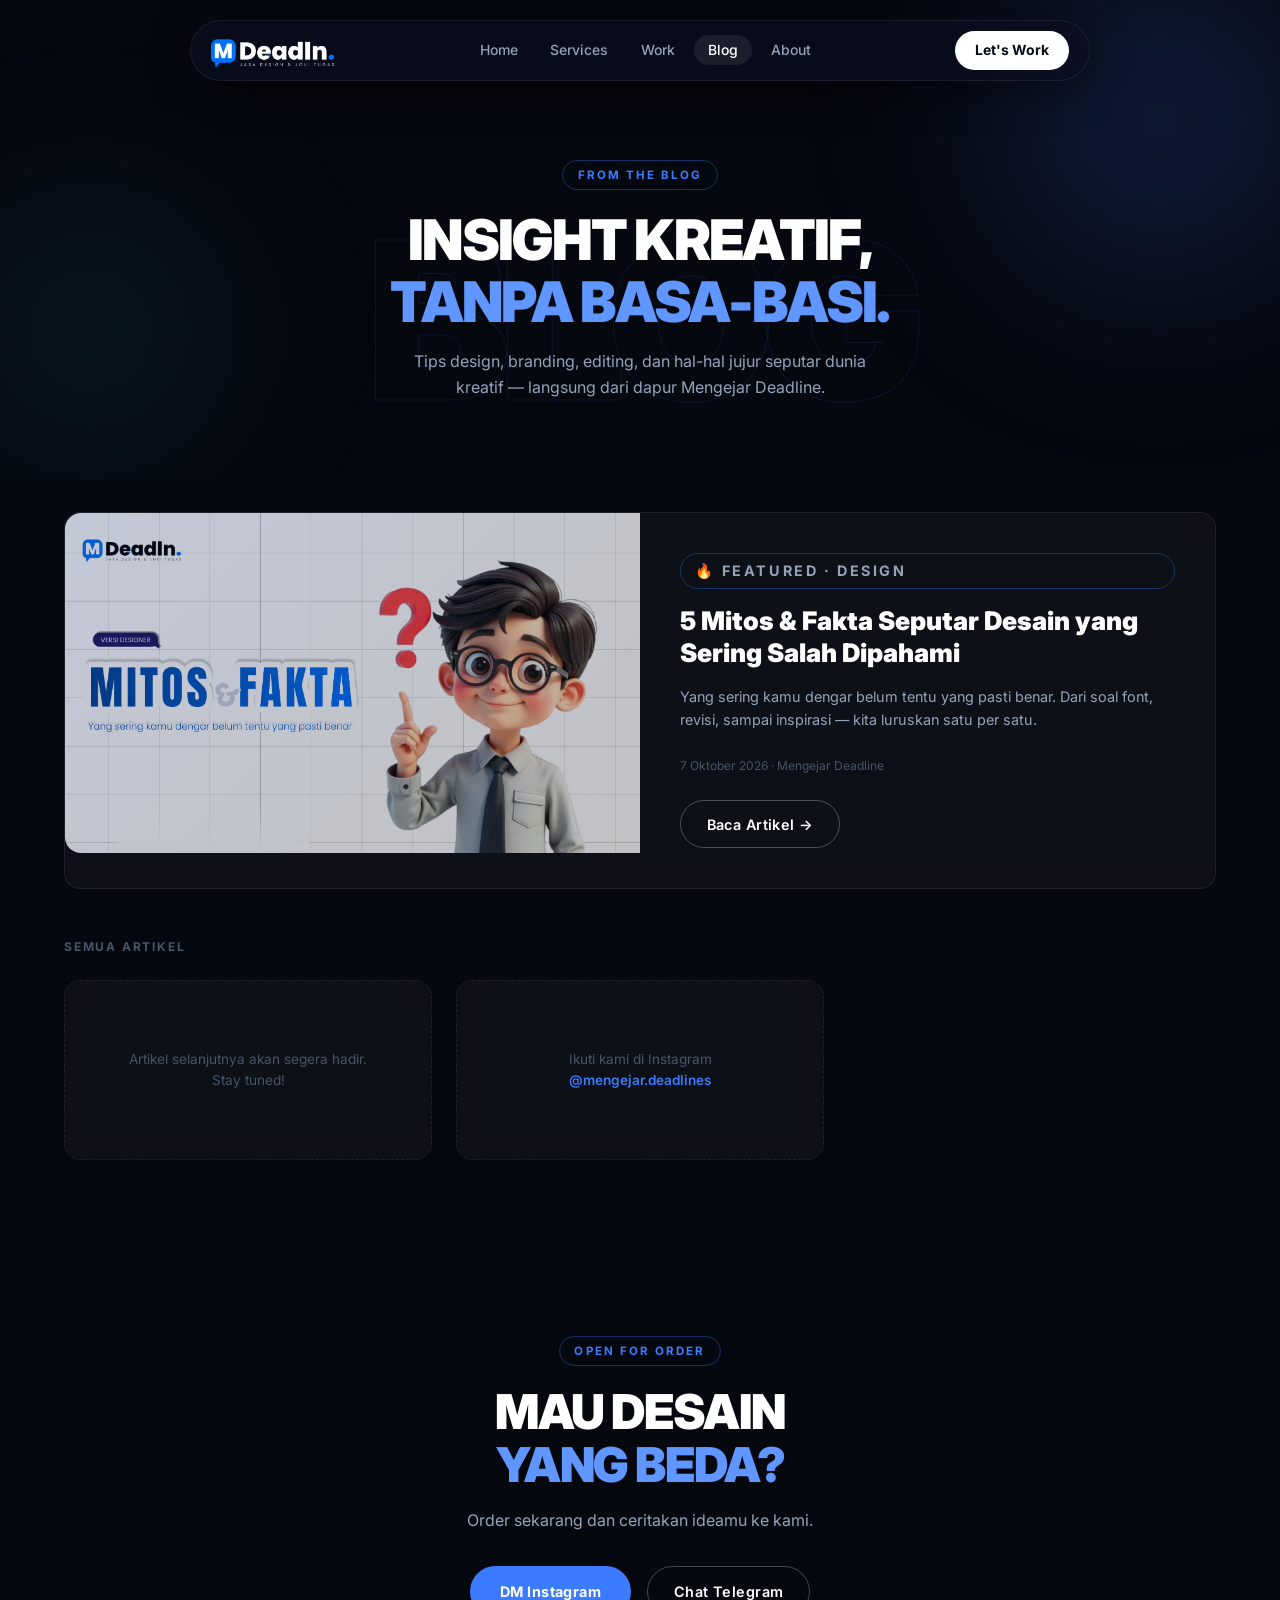
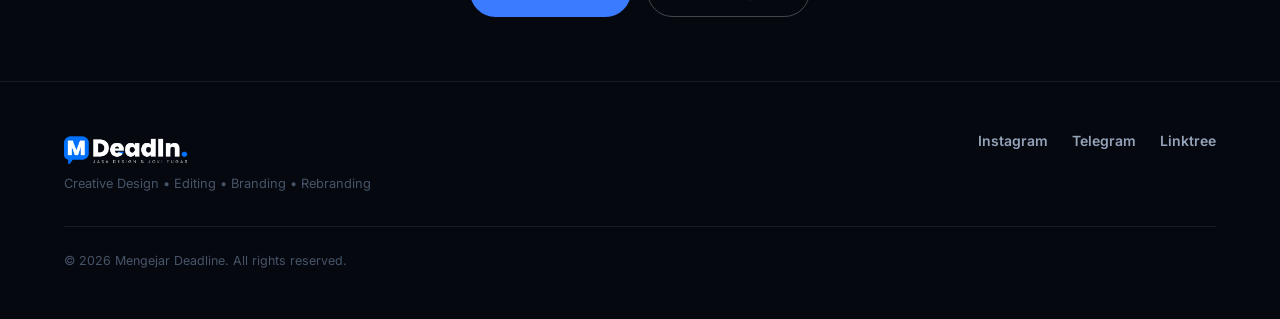
==== blog.html @ 0d85c599 "mengejar deadline" ====
<!DOCTYPE html>
<html lang="id">
<head>
  <meta charset="UTF-8" />
  <meta name="viewport" content="width=device-width, initial-scale=1.0" />
  <title>Blog — Mengejar Deadline | Tips Design, Branding & Kreatif</title>
  <meta name="description" content="Baca artikel seputar design, branding, video editing, dan dunia kreatif dari Mengejar Deadline. Insight jujur untuk kamu yang mau tampil lebih profesional." />
  <meta property="og:title" content="Blog — Mengejar Deadline" />
  <meta property="og:description" content="Tips design, branding, editing, dan insight kreatif dari Mengejar Deadline." />
  <meta property="og:type" content="website" />
  <link rel="preconnect" href="https://fonts.googleapis.com" />
  <link rel="preconnect" href="https://fonts.gstatic.com" crossorigin />
  <link href="https://fonts.googleapis.com/css2?family=Inter:wght@400;500;600;700;800;900&display=swap" rel="stylesheet" />
  <link rel="stylesheet" href="style.css" />
  <style>
    /* Blog-specific overrides */
    .blog-hero {
      padding: 10rem 1.5rem 5rem;
      text-align: center;
      position: relative;
      overflow: hidden;
    }
    .blog-hero .orb-1 { top: -80px; right: -80px; width: 400px; height: 400px; }
    .blog-hero .orb-2 { bottom: 0; left: -60px; width: 300px; height: 300px; }

    .blog-index-grid {
      display: grid;
      grid-template-columns: repeat(auto-fill, minmax(320px, 1fr));
      gap: 1.5rem;
    }

    .blog-index-card {
      display: block;
      cursor: pointer;
      text-decoration: none;
    }
    .blog-index-card .blog-card-img {
      height: 200px;
      width: 100%;
      object-fit: cover;
      background: linear-gradient(135deg, rgba(26,58,143,0.6), rgba(6,8,16,1));
      position: relative;
      overflow: hidden;
    }
    .blog-index-card .blog-card-img img {
      width: 100%; height: 100%; object-fit: cover; opacity: 0.75;
    }
    .blog-index-card .card-cat-badge {
      position: absolute;
      top: 1rem; left: 1rem;
      font-size: 0.65rem;
      font-weight: 700;
      letter-spacing: 0.15em;
      text-transform: uppercase;
      color: #fff;
      background: var(--blue);
      padding: 0.25rem 0.7rem;
      border-radius: 999px;
    }
    .blog-index-card .blog-card-body {
      padding: 1.5rem;
    }
    .blog-index-card .blog-card-body h3 {
      font-size: 1.1rem;
      font-weight: 800;
      color: #fff;
      line-height: 1.3;
      margin-bottom: 0.6rem;
    }
    .blog-index-card .blog-card-body p {
      font-size: 0.85rem;
      color: var(--gray-2);
      line-height: 1.6;
      margin-bottom: 1rem;
    }
    .blog-index-card .blog-card-body .blog-meta {
      font-size: 0.75rem;
      color: var(--gray-3);
    }

    /* Featured post */
    .featured-post {
      display: grid;
      grid-template-columns: 1fr 1fr;
      gap: 0;
      margin-bottom: 3rem;
    }
    .featured-post .feat-img {
      height: 340px;
      background: linear-gradient(135deg, rgba(26,58,143,0.6), rgba(6,8,16,1));
      border-radius: 16px 0 0 16px;
      overflow: hidden;
    }
    .featured-post .feat-img img {
      width: 100%; height: 100%; object-fit: cover; opacity: 0.75;
    }
    .featured-post .feat-body {
      padding: 2.5rem;
      display: flex;
      flex-direction: column;
      justify-content: center;
    }
    .featured-post .feat-body .label-tag { margin-bottom: 1rem; }
    .featured-post .feat-body h2 {
      font-size: 1.6rem;
      font-weight: 900;
      color: #fff;
      line-height: 1.25;
      margin-bottom: 1rem;
    }
    .featured-post .feat-body p {
      font-size: 0.9rem;
      color: var(--gray-2);
      line-height: 1.65;
      margin-bottom: 1.5rem;
    }
    .featured-post .feat-body .blog-meta {
      font-size: 0.75rem;
      color: var(--gray-3);
      margin-bottom: 1.5rem;
    }

    @media (max-width: 768px) {
      .featured-post {
        grid-template-columns: 1fr;
      }
      .featured-post .feat-img {
        height: 220px;
        border-radius: 16px 16px 0 0;
      }
      .featured-post .feat-body { padding: 1.5rem; }
      .blog-index-grid { grid-template-columns: 1fr; }
    }
  </style>
</head>
<body>

  <!-- Navbar -->
  <div class="nav-wrapper">
    <header class="nav-pill">
      <a href="index.html" class="logo">
        <img src="assets/logo.png" alt="Mengejar Deadline" onerror="this.style.display='none';this.nextElementSibling.style.display='block'" />
        <span class="logo-text" style="display:none">MD</span>
      </a>
      <nav>
        <ul class="nav-links">
          <li><a href="index.html">Home</a></li>
          <li><a href="index.html#services">Services</a></li>
          <li><a href="index.html#work">Work</a></li>
          <li><a href="blog.html" class="active">Blog</a></li>
          <li><a href="index.html#about">About</a></li>
        </ul>
      </nav>
      <a href="index.html#cta" class="btn-pill">Let's Work</a>
      <button class="nav-toggle" onclick="document.getElementById('mobileNav').classList.toggle('open')" aria-label="Menu">&#9776;</button>
    </header>
  </div>

  <div class="mobile-nav" id="mobileNav">
    <ul>
      <li><a href="index.html">Home</a></li>
      <li><a href="index.html#services">Services</a></li>
      <li><a href="index.html#work">Work</a></li>
      <li><a href="blog.html">Blog</a></li>
      <li><a href="index.html#about">About</a></li>
      <li><a href="index.html#cta" class="btn-pill">Let's Work</a></li>
    </ul>
  </div>

  <!-- Blog Hero -->
  <section class="blog-hero">
    <div class="orb orb-1"></div>
    <div class="orb orb-2"></div>
    <span class="ghost-text ghost-center" style="top:30%;">BLOG</span>
    <div class="container" style="position:relative;z-index:2;">
      <p class="label-tag">From The Blog</p>
      <h1 class="section-title">INSIGHT KREATIF,<br/><span class="accent">TANPA BASA-BASI.</span></h1>
      <p style="color:var(--gray-2);max-width:500px;margin:0 auto;">
        Tips design, branding, editing, dan hal-hal jujur seputar dunia kreatif — langsung dari dapur Mengejar Deadline.
      </p>
    </div>
  </section>

  <!-- Blog Content -->
  <section class="section-block" style="padding-top:2rem;">
    <div class="container">

      <!-- Featured Post -->
      <a href="blog/mitos-fakta-design.html" class="glass-card featured-post" style="text-decoration:none;">
        <div class="feat-img">
          <img src="assets/blog-mitos-fakta.png" alt="5 Mitos & Fakta Seputar Desain" onerror="this.style.display='none'" />
        </div>
        <div class="feat-body">
          <p class="label-tag">🔥 Featured · Design</p>
          <h2>5 Mitos & Fakta Seputar Desain yang Sering Salah Dipahami</h2>
          <p>Yang sering kamu dengar belum tentu yang pasti benar. Dari soal font, revisi, sampai inspirasi — kita luruskan satu per satu.</p>
          <p class="blog-meta">7 Oktober 2026 · Mengejar Deadline</p>
          <span class="btn-outline" style="width:fit-content;">Baca Artikel →</span>
        </div>
      </a>

      <!-- More Posts -->
      <h3 style="font-size:0.75rem;font-weight:700;letter-spacing:0.15em;color:var(--gray-3);text-transform:uppercase;margin-bottom:1.5rem;">SEMUA ARTIKEL</h3>
      <div class="blog-index-grid">
        <!-- Placeholder for future posts -->
        <div class="glass-card" style="padding:2rem;display:flex;align-items:center;justify-content:center;min-height:180px;border-style:dashed;">
          <p style="color:var(--gray-3);font-size:0.85rem;text-align:center;">Artikel selanjutnya akan segera hadir.<br/>Stay tuned!</p>
        </div>
        <div class="glass-card" style="padding:2rem;display:flex;align-items:center;justify-content:center;min-height:180px;border-style:dashed;">
          <p style="color:var(--gray-3);font-size:0.85rem;text-align:center;">Ikuti kami di Instagram<br/><a href="https://instagram.com/mengejar.deadlines" target="_blank" style="color:var(--blue);font-weight:600;">@mengejar.deadlines</a></p>
        </div>
      </div>
    </div>
  </section>

  <!-- Mini CTA -->
  <section class="section-block" style="padding:4rem 0;">
    <div class="container" style="text-align:center;">
      <p class="label-tag">Open for Order</p>
      <h2 class="section-title" style="font-size:clamp(1.75rem,4vw,3rem);">MAU DESAIN<br/><span class="accent">YANG BEDA?</span></h2>
      <p style="color:var(--gray-2);margin-bottom:2rem;">Order sekarang dan ceritakan ideamu ke kami.</p>
      <div style="display:flex;flex-wrap:wrap;gap:1rem;justify-content:center;">
        <a href="https://instagram.com/mengejar.deadlines" class="btn-primary" target="_blank">DM Instagram</a>
        <a href="https://t.me/deadlinerrs" class="btn-outline" target="_blank">Chat Telegram</a>
      </div>
    </div>
  </section>

  <!-- Footer -->
  <footer class="footer">
    <div class="container footer-inner">
      <div class="footer-top">
        <div class="footer-brand">
          <img src="assets/logo.png" alt="Mengejar Deadline" style="height:36px;" onerror="this.style.display='none'" />
          <p>Creative Design • Editing • Branding • Rebranding</p>
        </div>
        <div class="footer-links">
          <a href="https://instagram.com/mengejar.deadlines" target="_blank">Instagram</a>
          <a href="https://t.me/deadlinerrs" target="_blank">Telegram</a>
          <a href="https://linktr.ee/mengejar.deadlines" target="_blank">Linktree</a>
        </div>
      </div>
      <div class="footer-bottom">
        <span>© 2026 Mengejar Deadline. All rights reserved.</span>
      </div>
    </div>
  </footer>

</body>
</html>
---- style.css ----
/* ═══════════════════════════════════════════════════════
   Mengejar Deadline — Premium Creative Studio CSS
   Aesthetic: Dark, Glassmorphism, Ambient Orbs, Ghost Text
   ═══════════════════════════════════════════════════════ */

/* ── Variables ─────────────────────────────────────── */
:root {
  --bg:           #060810;   /* near-black */
  --bg-card:      rgba(255,255,255,0.035);
  --bg-card-hover:rgba(255,255,255,0.065);
  --border:       rgba(255,255,255,0.08);
  --border-hover: rgba(59,123,255,0.5);

  --blue:         #3B7BFF;
  --blue-bright:  #6096FF;
  --blue-dim:     #1a3a8f;
  --cyan:         #22D3EE;

  --white:        #FFFFFF;
  --gray-1:       #E2E8F0;   /* near-white text */
  --gray-2:       #94A3B8;   /* muted text */
  --gray-3:       #475569;   /* very muted */

  --ghost-color:  rgba(59,123,255,0.04);  /* giant background text */

  --font: 'Inter', 'Helvetica Neue', sans-serif;
  --radius-card:  16px;
  --radius-pill:  999px;
}

/* ── Reset ─────────────────────────────────────────── */
*, *::before, *::after { margin:0; padding:0; box-sizing:border-box; }
html { scroll-behavior: smooth; }

body {
  background: var(--bg);
  color: var(--gray-1);
  font-family: var(--font);
  line-height: 1.6;
  overflow-x: hidden;
}

a { text-decoration: none; color: inherit; }
ul { list-style: none; }
img { display: block; max-width: 100%; }

/* ── Container ─────────────────────────────────────── */
.container {
  max-width: 1200px;
  margin: 0 auto;
  padding: 0 1.5rem;
  position: relative;
  z-index: 2;
}

/* ══════════════════════════════════════════════════════
   AMBIENT ORBS
   ══════════════════════════════════════════════════════ */
.orb {
  position: absolute;
  border-radius: 50%;
  filter: blur(100px);
  pointer-events: none;
  z-index: 0;
}
.orb-1 {
  width: 600px; height: 600px;
  background: radial-gradient(circle, rgba(59,123,255,0.35) 0%, transparent 70%);
  top: -150px; right: -100px;
}
.orb-2 {
  width: 400px; height: 400px;
  background: radial-gradient(circle, rgba(34,211,238,0.2) 0%, transparent 70%);
  bottom: 0; left: -80px;
}
.orb-3 {
  width: 700px; height: 700px;
  background: radial-gradient(circle, rgba(59,123,255,0.2) 0%, transparent 70%);
  top: 10%; right: -200px;
}
.orb-4 {
  width: 500px; height: 500px;
  background: radial-gradient(circle, rgba(34,211,238,0.18) 0%, transparent 70%);
  top: 20%; left: -100px;
}
.orb-5 {
  width: 800px; height: 800px;
  background: radial-gradient(circle, rgba(59,123,255,0.3) 0%, transparent 70%);
  top: -200px; right: -200px;
}
.orb-6 {
  width: 400px; height: 400px;
  background: radial-gradient(circle, rgba(34,211,238,0.2) 0%, transparent 70%);
  bottom: 0; left: -100px;
}

/* ══════════════════════════════════════════════════════
   GHOST / WATERMARK TEXT
   ══════════════════════════════════════════════════════ */
.ghost-text {
  position: absolute;
  font-size: clamp(80px, 18vw, 220px);
  font-weight: 900;
  letter-spacing: -0.05em;
  color: transparent;
  -webkit-text-stroke: 1px rgba(59,123,255,0.12);
  pointer-events: none;
  user-select: none;
  z-index: 0;
  white-space: nowrap;
}
.ghost-right  { right: -2%; top: 30%; }
.ghost-left   { left: -2%;  top: 30%; }
.ghost-center { left: 50%; transform: translateX(-50%); top: 20%; }

/* ══════════════════════════════════════════════════════
   NAVBAR — Pill floating
   ══════════════════════════════════════════════════════ */
.nav-wrapper {
  position: fixed;
  top: 1.25rem;
  left: 50%;
  transform: translateX(-50%);
  width: calc(100% - 2rem);
  max-width: 900px;
  z-index: 1000;
}

.nav-pill {
  display: flex;
  align-items: center;
  justify-content: space-between;
  gap: 1rem;
  padding: 0.65rem 1.25rem;
  background: rgba(10, 14, 30, 0.7);
  backdrop-filter: blur(20px);
  -webkit-backdrop-filter: blur(20px);
  border: 1px solid var(--border);
  border-radius: var(--radius-pill);
  box-shadow: 0 8px 40px rgba(0,0,0,0.5);
}

.logo img  { height: 36px; }
.logo-text {
  font-size: 1.2rem;
  font-weight: 900;
  color: var(--blue);
}

.nav-links {
  display: flex;
  gap: 0.25rem;
}
.nav-links a {
  padding: 0.4rem 0.9rem;
  border-radius: var(--radius-pill);
  font-size: 0.875rem;
  font-weight: 500;
  color: var(--gray-2);
  transition: color 0.2s, background 0.2s;
}
.nav-links a:hover,
.nav-links a.active {
  color: var(--white);
  background: rgba(255,255,255,0.08);
}

.btn-pill {
  padding: 0.5rem 1.25rem;
  background: var(--white);
  color: #080c1a;
  border-radius: var(--radius-pill);
  font-size: 0.875rem;
  font-weight: 700;
  transition: background 0.2s, box-shadow 0.2s;
  white-space: nowrap;
}
.btn-pill:hover {
  background: var(--gray-1);
  box-shadow: 0 0 20px rgba(59,123,255,0.4);
}

.nav-toggle {
  display: none;
  background: none;
  border: none;
  color: var(--white);
  font-size: 1.4rem;
  cursor: pointer;
}

/* Mobile nav drawer */
.mobile-nav {
  display: none;
  position: fixed;
  top: 0; left: 0; right: 0;
  background: rgba(6,8,16,0.97);
  backdrop-filter: blur(20px);
  z-index: 999;
  padding: 5rem 2rem 2rem;
  border-bottom: 1px solid var(--border);
}
.mobile-nav.open { display: block; }
.mobile-nav ul { display: flex; flex-direction: column; gap: 0.5rem; }
.mobile-nav a {
  display: block; padding: 0.75rem 1rem;
  border-radius: 8px; font-size: 1.1rem;
  color: var(--gray-1);
  transition: background 0.2s;
}
.mobile-nav a:hover { background: rgba(255,255,255,0.06); }

/* ══════════════════════════════════════════════════════
   BUTTONS
   ══════════════════════════════════════════════════════ */
.btn-primary {
  display: inline-flex;
  align-items: center;
  gap: 0.5rem;
  padding: 0.75rem 1.75rem;
  background: var(--blue);
  color: var(--white);
  border-radius: var(--radius-pill);
  font-weight: 700;
  font-size: 0.9rem;
  letter-spacing: 0.03em;
  border: 2px solid var(--blue);
  transition: background 0.2s, box-shadow 0.2s, transform 0.15s;
}
.btn-primary:hover {
  background: var(--blue-bright);
  border-color: var(--blue-bright);
  box-shadow: 0 0 28px rgba(59,123,255,0.55);
  transform: translateY(-2px);
}

.btn-outline {
  display: inline-flex;
  align-items: center;
  gap: 0.5rem;
  padding: 0.72rem 1.6rem;
  background: transparent;
  color: var(--white);
  border-radius: var(--radius-pill);
  font-weight: 600;
  font-size: 0.9rem;
  letter-spacing: 0.03em;
  border: 1.5px solid rgba(255,255,255,0.25);
  transition: border-color 0.2s, box-shadow 0.2s, background 0.2s, transform 0.15s;
}
.btn-outline:hover {
  border-color: var(--blue);
  color: var(--white);
  background: rgba(59,123,255,0.08);
  box-shadow: 0 0 16px rgba(59,123,255,0.25);
  transform: translateY(-2px);
}

/* ══════════════════════════════════════════════════════
   GLASS CARD
   ══════════════════════════════════════════════════════ */
.glass-card {
  background: var(--bg-card);
  border: 1px solid var(--border);
  border-radius: var(--radius-card);
  backdrop-filter: blur(12px);
  -webkit-backdrop-filter: blur(12px);
  transition: background 0.25s, border-color 0.25s, box-shadow 0.25s, transform 0.25s;
}
.glass-card:hover {
  background: var(--bg-card-hover);
  border-color: var(--border-hover);
  box-shadow: 0 0 32px rgba(59,123,255,0.15), inset 0 0 0 1px rgba(59,123,255,0.1);
  transform: translateY(-4px);
}

/* ══════════════════════════════════════════════════════
   TYPOGRAPHY HELPERS
   ══════════════════════════════════════════════════════ */
.label-tag {
  display: inline-block;
  font-size: 0.72rem;
  font-weight: 700;
  letter-spacing: 0.18em;
  text-transform: uppercase;
  color: var(--blue);
  border: 1px solid rgba(59,123,255,0.35);
  padding: 0.3rem 0.9rem;
  border-radius: var(--radius-pill);
  margin-bottom: 1.25rem;
}

.section-title {
  font-size: clamp(2rem, 4.5vw, 3.5rem);
  font-weight: 900;
  letter-spacing: -0.03em;
  line-height: 1.1;
  color: var(--white);
  margin-bottom: 1rem;
}

.accent { color: var(--blue-bright); }

.section-sub {
  color: var(--gray-2);
  font-size: 1rem;
  margin-bottom: 2.5rem;
}

/* ══════════════════════════════════════════════════════
   SECTIONS — shared
   ══════════════════════════════════════════════════════ */
.section-block {
  position: relative;
  padding: 7rem 0;
  overflow: hidden;
}

/* ══════════════════════════════════════════════════════
   HERO
   ══════════════════════════════════════════════════════ */
.hero {
  position: relative;
  min-height: 100vh;
  display: flex;
  align-items: center;
  justify-content: center;
  text-align: center;
  overflow: hidden;
  padding: 7rem 1.5rem 5rem;
}

.hero-content { position: relative; z-index: 2; max-width: 860px; margin: 0 auto; }

.hero-eyebrow {
  font-size: 0.75rem;
  font-weight: 700;
  letter-spacing: 0.2em;
  text-transform: uppercase;
  color: var(--blue);
  margin-bottom: 1.5rem;
}

.hero h1 {
  font-size: clamp(2.8rem, 7vw, 6rem);
  font-weight: 900;
  letter-spacing: -0.04em;
  line-height: 1.0;
  color: var(--white);
  margin-bottom: 1.75rem;
}

.hero h1 .accent {
  background: linear-gradient(135deg, var(--blue) 0%, var(--cyan) 100%);
  -webkit-background-clip: text;
  -webkit-text-fill-color: transparent;
  background-clip: text;
}

.hero-sub {
  font-size: 1.1rem;
  color: var(--gray-2);
  margin-bottom: 2.5rem;
  max-width: 520px;
  margin-left: auto;
  margin-right: auto;
  line-height: 1.7;
}

.hero-cta { display: flex; flex-wrap: wrap; gap: 0.75rem; justify-content: center; }

/* ══════════════════════════════════════════════════════
   SERVICES
   ══════════════════════════════════════════════════════ */
.services-section .section-title { margin-bottom: 2.5rem; }

.service-grid {
  display: grid;
  grid-template-columns: repeat(auto-fit, minmax(260px, 1fr));
  gap: 1.25rem;
}

.service-card { padding: 2rem; }

.service-num {
  display: block;
  font-size: 0.72rem;
  font-weight: 700;
  letter-spacing: 0.15em;
  color: var(--blue);
  margin-bottom: 1rem;
}

.service-card h3 {
  font-size: 1.1rem;
  font-weight: 800;
  letter-spacing: 0.05em;
  color: var(--white);
  margin-bottom: 0.75rem;
}

.service-card p {
  font-size: 0.9rem;
  color: var(--gray-2);
  line-height: 1.65;
}

.service-note {
  text-align: center;
  margin-top: 2rem;
  color: var(--gray-3);
  font-size: 0.9rem;
}
.service-note a { color: var(--blue); font-weight: 600; }
.service-note a:hover { text-decoration: underline; }

/* ══════════════════════════════════════════════════════
   AUDIENCE
   ══════════════════════════════════════════════════════ */
.audience-section { text-align: center; }
.audience-section .section-title { margin-bottom: 2.5rem; }

.audience-pills {
  display: flex; flex-wrap: wrap;
  justify-content: center;
  gap: 0.75rem;
}
.audience-pills li {
  padding: 0.6rem 1.5rem;
  border: 1px solid var(--border);
  border-radius: var(--radius-pill);
  font-size: 0.9rem;
  font-weight: 500;
  color: var(--gray-1);
  background: var(--bg-card);
  backdrop-filter: blur(8px);
  transition: border-color 0.2s, color 0.2s, background 0.2s;
}
.audience-pills li:hover {
  border-color: var(--blue);
  color: var(--white);
  background: rgba(59,123,255,0.08);
}

/* ══════════════════════════════════════════════════════
   WORK / PORTFOLIO
   ══════════════════════════════════════════════════════ */
.work-section .section-title { margin-bottom: 0.75rem; }

.portfolio-grid {
  display: grid;
  grid-template-columns: repeat(auto-fit, minmax(260px, 1fr));
  gap: 1.25rem;
  margin-top: 2rem;
}

.portfolio-card { padding: 0; overflow: hidden; aspect-ratio: 4/3; }

.port-placeholder {
  width: 100%; height: 100%;
  background: linear-gradient(135deg, rgba(26,58,143,0.4) 0%, rgba(59,123,255,0.1) 100%);
  display: flex;
  align-items: center;
  justify-content: center;
}
.port-placeholder span {
  font-size: 0.8rem;
  font-weight: 700;
  letter-spacing: 0.15em;
  color: rgba(59,123,255,0.7);
}

/* ══════════════════════════════════════════════════════
   ABOUT
   ══════════════════════════════════════════════════════ */
.about-inner {
  max-width: 760px;
}
.about-body {
  font-size: 1.15rem;
  color: var(--gray-2);
  line-height: 1.8;
  margin-top: 1rem;
}

/* ══════════════════════════════════════════════════════
   BLOG — Landing Page Featured Card
   ══════════════════════════════════════════════════════ */

/* The grid is now just a single-column wrapper */
.blog-grid {
  margin-top: 2rem;
}

/* Big horizontal featured card */
.blog-featured-card {
  display: grid;
  grid-template-columns: 420px 1fr;
  min-height: 280px;
  text-decoration: none;
  overflow: hidden;
  cursor: pointer;
}

.bfc-img {
  position: relative;
  background: linear-gradient(135deg, rgba(26,58,143,0.55), rgba(6,8,16,1));
  overflow: hidden;
}
.bfc-img img {
  width: 100%;
  height: 100%;
  object-fit: cover;
  opacity: 0.85;
  transition: transform 0.4s ease, opacity 0.3s;
}
.blog-featured-card:hover .bfc-img img {
  transform: scale(1.04);
  opacity: 1;
}

.bfc-body {
  padding: 2.5rem;
  display: flex;
  flex-direction: column;
  justify-content: center;
  gap: 0.75rem;
}
.bfc-body .label-tag { margin-bottom: 0; }
.bfc-body h3 {
  font-size: 1.5rem;
  font-weight: 900;
  color: var(--white);
  line-height: 1.25;
  letter-spacing: -0.02em;
}
.bfc-excerpt {
  font-size: 0.92rem;
  color: var(--gray-2);
  line-height: 1.65;
}
.blog-meta {
  font-size: 0.75rem;
  color: var(--gray-3);
}
.bfc-btn {
  margin-top: 0.5rem;
  width: fit-content;
  font-size: 0.82rem;
}

/* Responsive: stack vertically on mobile */
@media (max-width: 700px) {
  .blog-featured-card {
    grid-template-columns: 1fr;
  }
  .bfc-img {
    height: 200px;
  }
  .bfc-body {
    padding: 1.5rem;
  }
  .bfc-body h3 { font-size: 1.15rem; }
}

.blog-meta {
  font-size: 0.75rem;
  color: var(--gray-3);
}

/* ══════════════════════════════════════════════════════
   FINAL CTA
   ══════════════════════════════════════════════════════ */
.cta-section {
  background: linear-gradient(180deg, var(--bg) 0%, rgba(10,20,50,0.6) 50%, var(--bg) 100%);
  text-align: center;
}

.cta-inner { position: relative; z-index: 2; }

.cta-title {
  font-size: clamp(3rem, 8vw, 7rem);
  font-weight: 900;
  letter-spacing: -0.04em;
  line-height: 1.0;
  color: var(--white);
  margin-bottom: 1rem;
}
.cta-title .accent {
  background: linear-gradient(135deg, var(--blue) 0%, var(--cyan) 100%);
  -webkit-background-clip: text;
  -webkit-text-fill-color: transparent;
  background-clip: text;
}

.cta-sub {
  font-size: 1.1rem;
  color: var(--gray-2);
  margin-bottom: 2.5rem;
}

.cta-buttons { display: flex; flex-wrap: wrap; gap: 1rem; justify-content: center; }

/* ══════════════════════════════════════════════════════
   FOOTER
   ══════════════════════════════════════════════════════ */
.footer {
  border-top: 1px solid var(--border);
  padding: 3rem 0;
}

.footer-inner {
  display: flex;
  flex-direction: column;
  gap: 2rem;
}

.footer-top {
  display: flex;
  justify-content: space-between;
  align-items: flex-start;
  flex-wrap: wrap;
  gap: 1.5rem;
}

.footer-brand p {
  font-size: 0.8rem;
  color: var(--gray-3);
  margin-top: 0.5rem;
}

.footer-links {
  display: flex;
  gap: 1.5rem;
}
.footer-links a {
  font-size: 0.875rem;
  font-weight: 600;
  color: var(--gray-2);
  transition: color 0.2s;
}
.footer-links a:hover { color: var(--blue); }

.footer-bottom {
  font-size: 0.78rem;
  color: var(--gray-3);
  border-top: 1px solid var(--border);
  padding-top: 1.5rem;
}

/* ══════════════════════════════════════════════════════
   ARTICLE PAGE (blog posts)
   ══════════════════════════════════════════════════════ */
.blog-article {
  padding-top: 8rem;
  max-width: 740px;
  margin: 0 auto;
}
.blog-article h1 {
  font-size: clamp(1.75rem, 4vw, 3rem);
  font-weight: 900;
  letter-spacing: -0.03em;
  color: var(--white);
  line-height: 1.15;
  margin-bottom: 1rem;
}
.meta {
  font-size: 0.8rem;
  color: var(--gray-3);
  margin-bottom: 2rem;
}
.article-image {
  width: 100%;
  border-radius: var(--radius-card);
  margin-bottom: 2rem;
  border: 1px solid var(--border);
}
article h2 {
  font-size: 1.3rem;
  font-weight: 700;
  color: var(--white);
  margin: 2rem 0 0.75rem;
}
article p {
  color: var(--gray-2);
  line-height: 1.8;
  margin-bottom: 1rem;
}

/* ══════════════════════════════════════════════════════
   RESPONSIVE
   ══════════════════════════════════════════════════════ */
@media (max-width: 768px) {
  .nav-links { display: none; }
  .btn-pill.desktop-only { display: none; }
  .nav-toggle { display: block; }

  .ghost-text {
    font-size: clamp(60px, 20vw, 120px);
  }

  .section-block { padding: 5rem 0; }

  .footer-top { flex-direction: column; }
  .footer-links { flex-wrap: wrap; gap: 1rem; }
}

@media (max-width: 480px) {
  .hero h1 { font-size: 2.4rem; }
  .cta-title { font-size: 2.8rem; }
  .section-title { font-size: 1.9rem; }
  .hero-cta { flex-direction: column; align-items: center; }
  .cta-buttons { flex-direction: column; align-items: center; }
  .service-grid { grid-template-columns: 1fr; }
  .portfolio-grid { grid-template-columns: 1fr 1fr; }
}
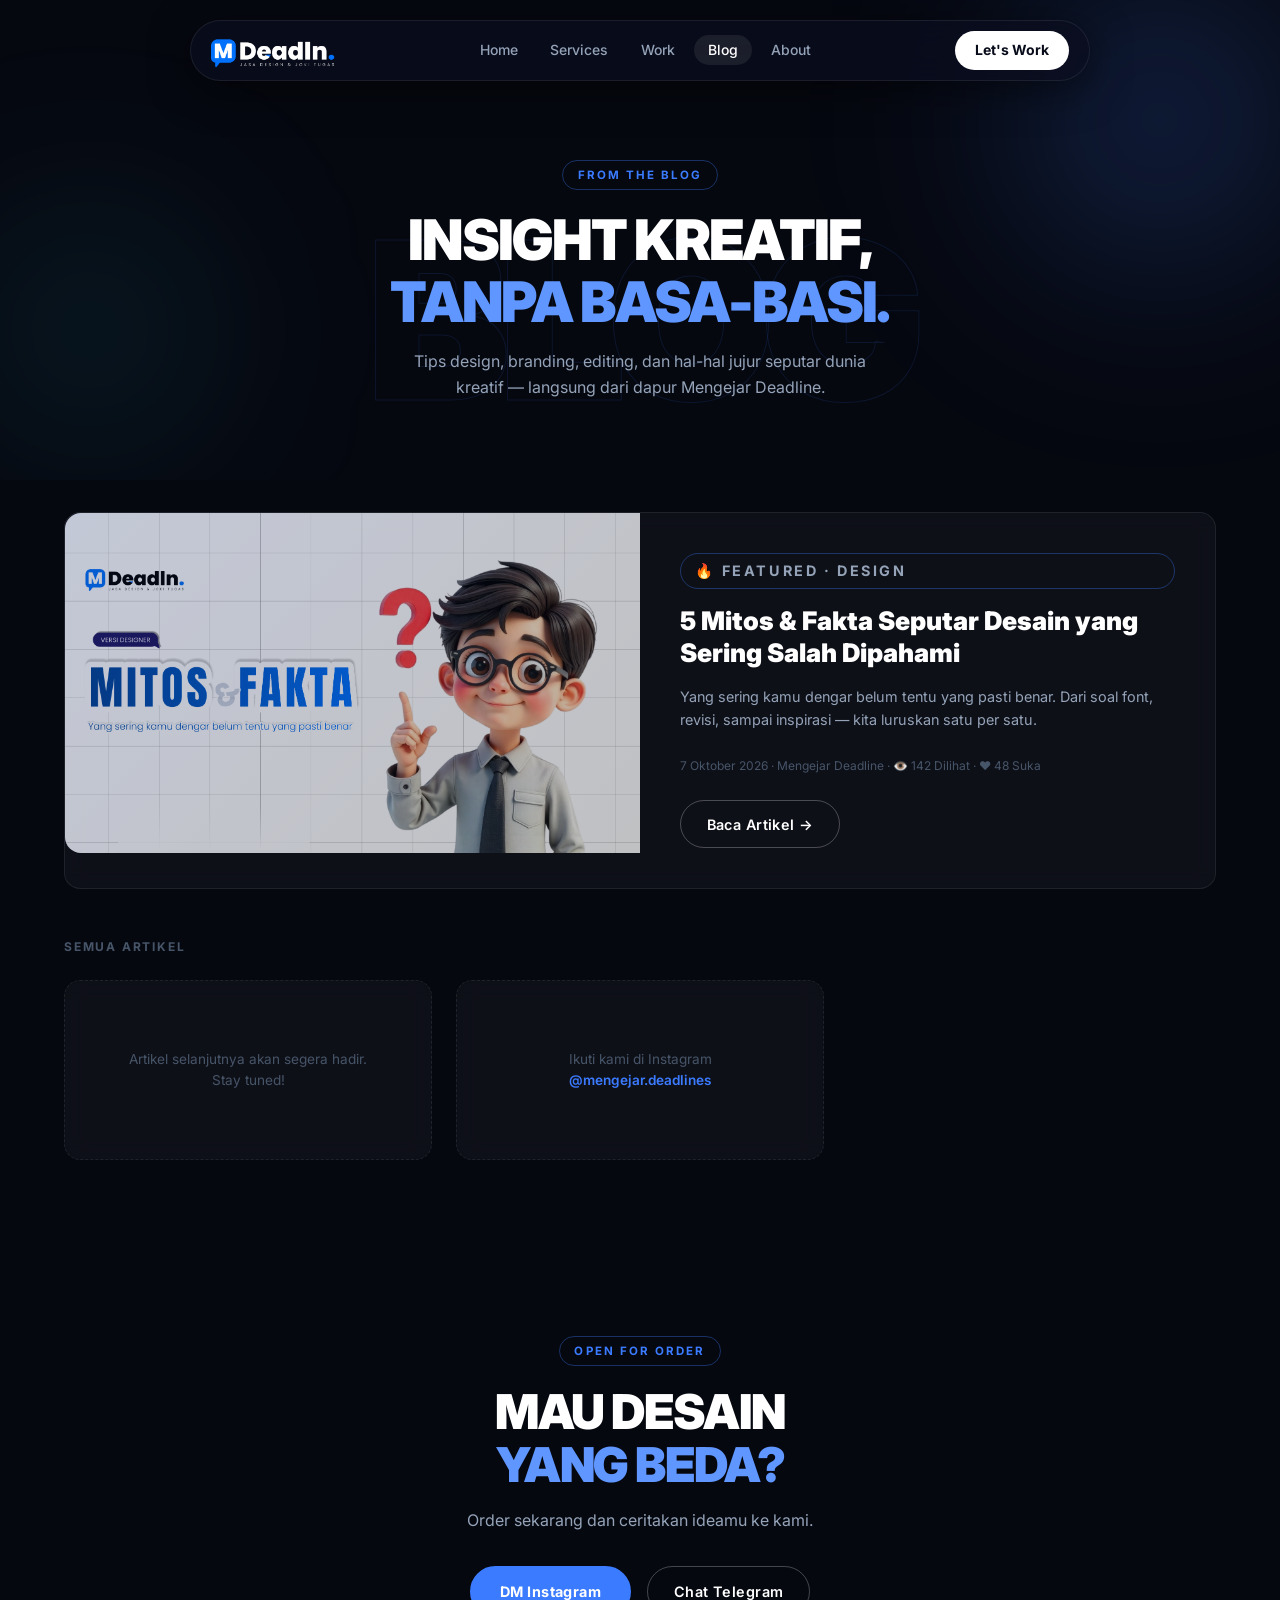
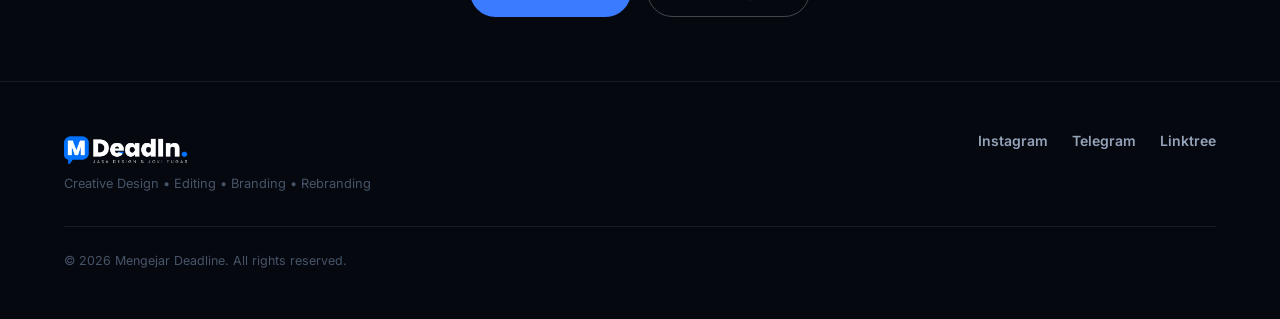
==== commit 1ba6c78e: "update" ====
--- a/blog.html
+++ b/blog.html
@@ -194,7 +194,7 @@
           <p class="label-tag">🔥 Featured · Design</p>
           <h2>5 Mitos & Fakta Seputar Desain yang Sering Salah Dipahami</h2>
           <p>Yang sering kamu dengar belum tentu yang pasti benar. Dari soal font, revisi, sampai inspirasi — kita luruskan satu per satu.</p>
-          <p class="blog-meta">7 Oktober 2026 · Mengejar Deadline</p>
+          <p class="blog-meta">7 Oktober 2026 · Mengejar Deadline · 👁️ <span id="featViews">142</span> Dilihat · ❤️ <span id="featLikes">48</span> Suka</p>
           <span class="btn-outline" style="width:fit-content;">Baca Artikel →</span>
         </div>
       </a>
@@ -246,5 +246,17 @@
     </div>
   </footer>
 
+  <script>
+    document.addEventListener('DOMContentLoaded', function() {
+      const slug = 'mitos-fakta-design';
+      const views = parseInt(localStorage.getItem('md_blog_views_' + slug), 10) || 142;
+      const likes = parseInt(localStorage.getItem('md_blog_likes_' + slug), 10) || 48;
+      
+      const vEl = document.getElementById('featViews');
+      const lEl = document.getElementById('featLikes');
+      if (vEl) vEl.textContent = views;
+      if (lEl) lEl.textContent = likes;
+    });
+  </script>
 </body>
 </html>
--- a/style.css
+++ b/style.css
@@ -714,3 +714,162 @@
   .service-grid { grid-template-columns: 1fr; }
   .portfolio-grid { grid-template-columns: 1fr 1fr; }
 }
+
+/* ══════════════════════════════════════════════════════
+   ENGAGEMENT: VIEWS, LIKES, COMMENTS
+   ══════════════════════════════════════════════════════ */
+.engagement-bar {
+  display: flex;
+  align-items: center;
+  justify-content: space-between;
+  gap: 1rem;
+  padding: 1.25rem 1.5rem;
+  background: var(--bg-card);
+  border: 1px solid var(--border);
+  border-radius: var(--radius-card);
+  backdrop-filter: blur(12px);
+  margin: 2.5rem 0;
+  flex-wrap: wrap;
+}
+
+.engagement-stats {
+  display: flex;
+  align-items: center;
+  gap: 1.25rem;
+  font-size: 0.88rem;
+  color: var(--gray-2);
+}
+
+.stat-item {
+  display: inline-flex;
+  align-items: center;
+  gap: 0.45rem;
+}
+
+.btn-like {
+  display: inline-flex;
+  align-items: center;
+  gap: 0.6rem;
+  padding: 0.6rem 1.4rem;
+  background: rgba(255, 255, 255, 0.05);
+  border: 1px solid var(--border);
+  border-radius: var(--radius-pill);
+  color: var(--gray-1);
+  font-weight: 600;
+  font-size: 0.9rem;
+  cursor: pointer;
+  transition: all 0.25s ease;
+}
+
+.btn-like:hover {
+  background: rgba(239, 68, 68, 0.12);
+  border-color: rgba(239, 68, 68, 0.4);
+  color: #FCA5A5;
+}
+
+.btn-like.liked {
+  background: rgba(239, 68, 68, 0.2);
+  border-color: #EF4444;
+  color: #EF4444;
+  box-shadow: 0 0 20px rgba(239, 68, 68, 0.35);
+}
+
+.btn-like svg {
+  transition: transform 0.2s cubic-bezier(0.175, 0.885, 0.32, 1.275);
+}
+
+.btn-like:active svg {
+  transform: scale(1.35);
+}
+
+/* Comments Section */
+.comments-section {
+  margin-top: 3.5rem;
+  padding-top: 2.5rem;
+  border-top: 1px solid var(--border);
+}
+
+.comments-title {
+  font-size: 1.35rem;
+  font-weight: 800;
+  color: var(--white);
+  margin-bottom: 1.5rem;
+  display: flex;
+  align-items: center;
+  gap: 0.6rem;
+}
+
+.comment-form {
+  background: var(--bg-card);
+  border: 1px solid var(--border);
+  border-radius: var(--radius-card);
+  padding: 1.5rem;
+  margin-bottom: 2.5rem;
+}
+
+.comment-form-group {
+  margin-bottom: 1rem;
+}
+
+.comment-form input,
+.comment-form textarea {
+  width: 100%;
+  background: rgba(6, 8, 16, 0.8);
+  border: 1px solid var(--border);
+  border-radius: 10px;
+  padding: 0.8rem 1rem;
+  color: var(--white);
+  font-family: var(--font);
+  font-size: 0.9rem;
+  outline: none;
+  transition: border-color 0.2s, box-shadow 0.2s;
+}
+
+.comment-form input:focus,
+.comment-form textarea:focus {
+  border-color: var(--blue);
+  box-shadow: 0 0 12px rgba(59, 123, 255, 0.25);
+}
+
+.comment-form textarea {
+  resize: vertical;
+  min-height: 100px;
+}
+
+.comments-list {
+  display: flex;
+  flex-direction: column;
+  gap: 1rem;
+}
+
+.comment-card {
+  background: rgba(255, 255, 255, 0.025);
+  border: 1px solid var(--border);
+  border-radius: 12px;
+  padding: 1.25rem;
+}
+
+.comment-header {
+  display: flex;
+  justify-content: space-between;
+  align-items: center;
+  margin-bottom: 0.5rem;
+}
+
+.comment-author {
+  font-weight: 700;
+  color: var(--white);
+  font-size: 0.95rem;
+}
+
+.comment-date {
+  font-size: 0.78rem;
+  color: var(--gray-3);
+}
+
+.comment-text {
+  font-size: 0.9rem;
+  color: var(--gray-2);
+  line-height: 1.6;
+}
+
